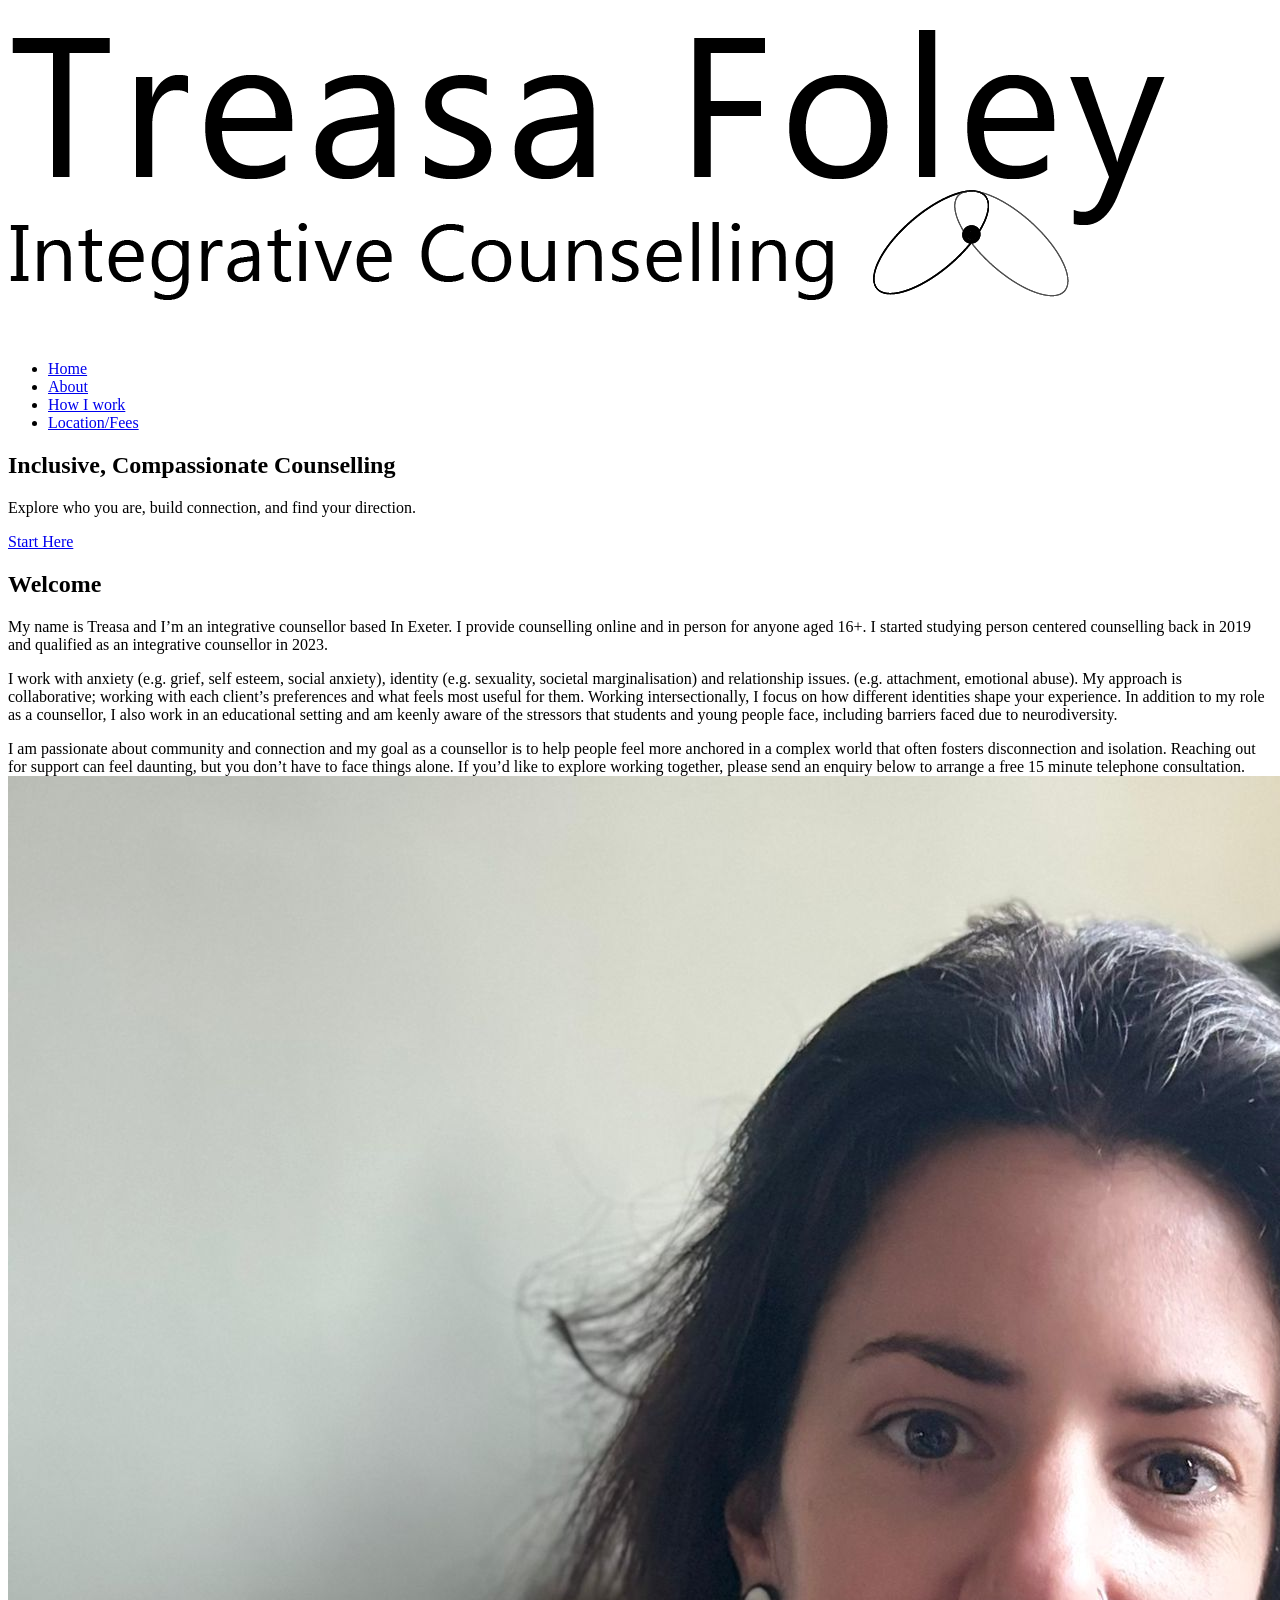
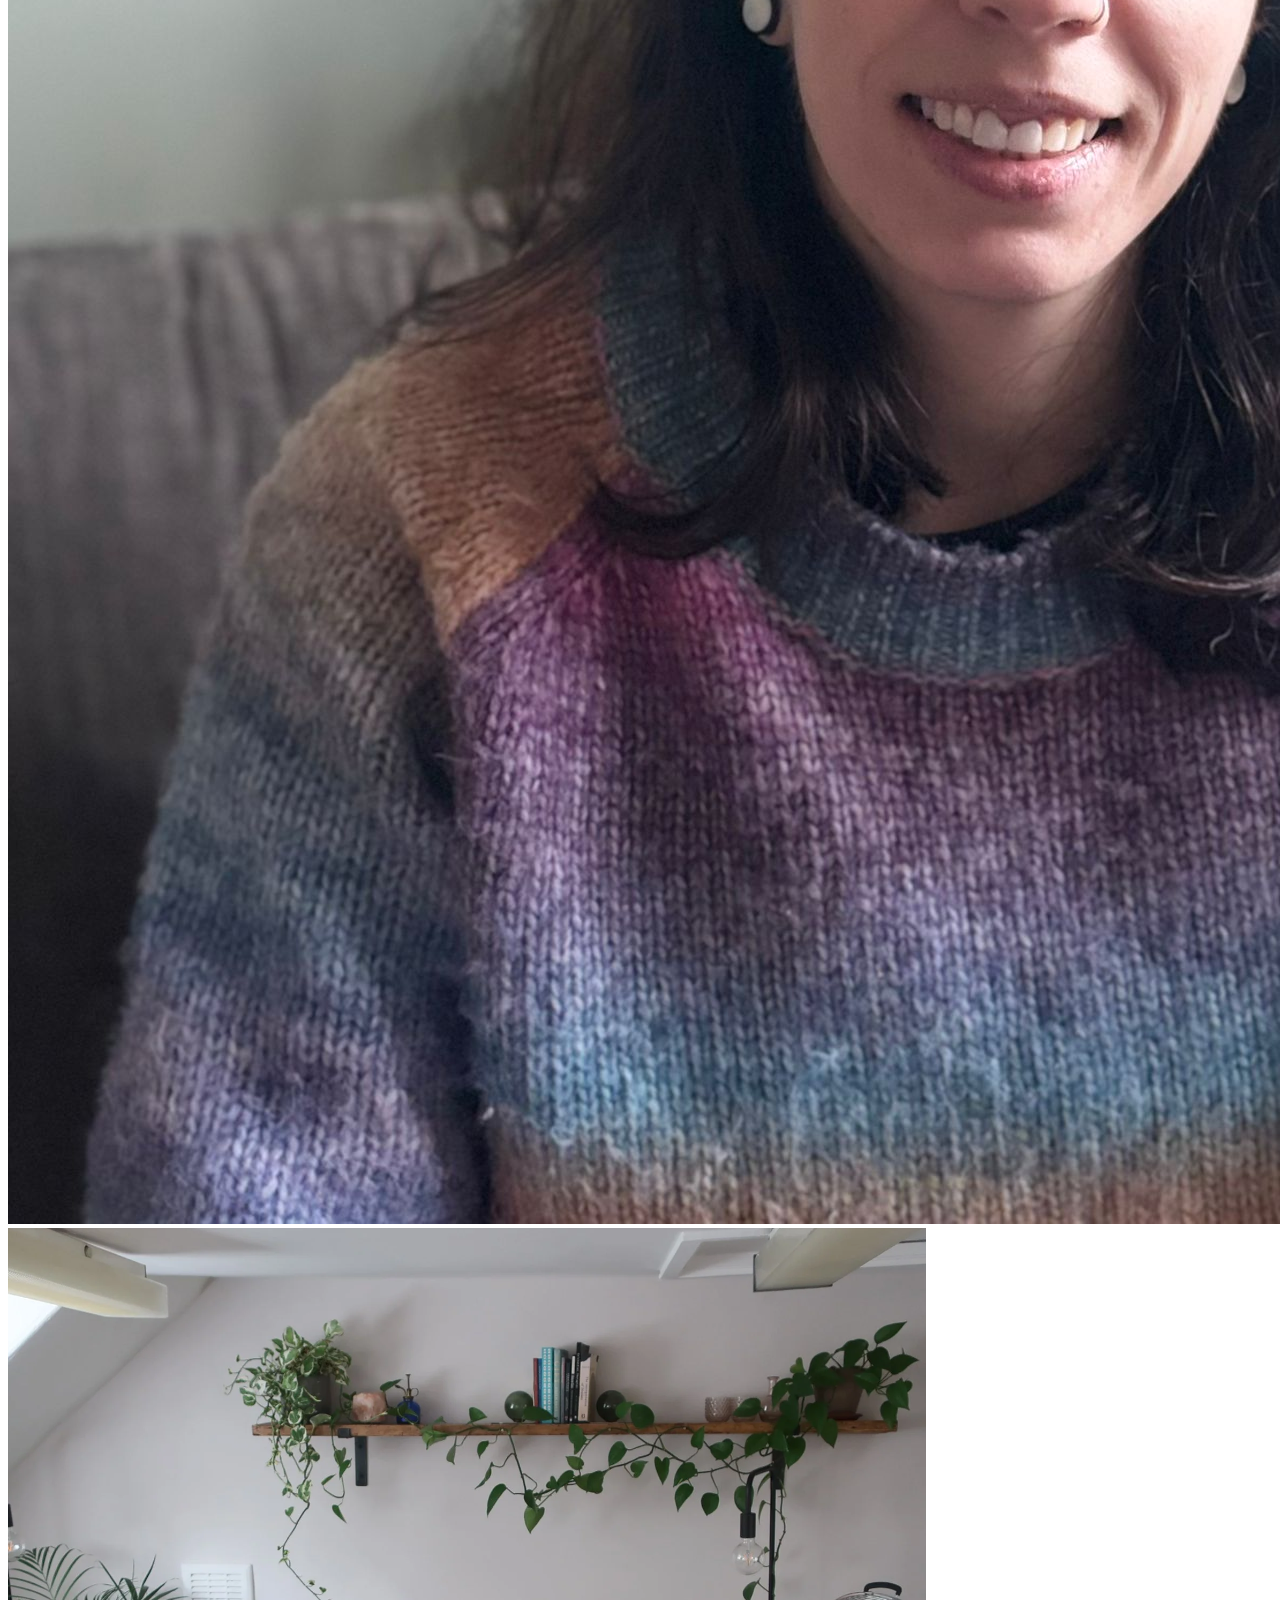
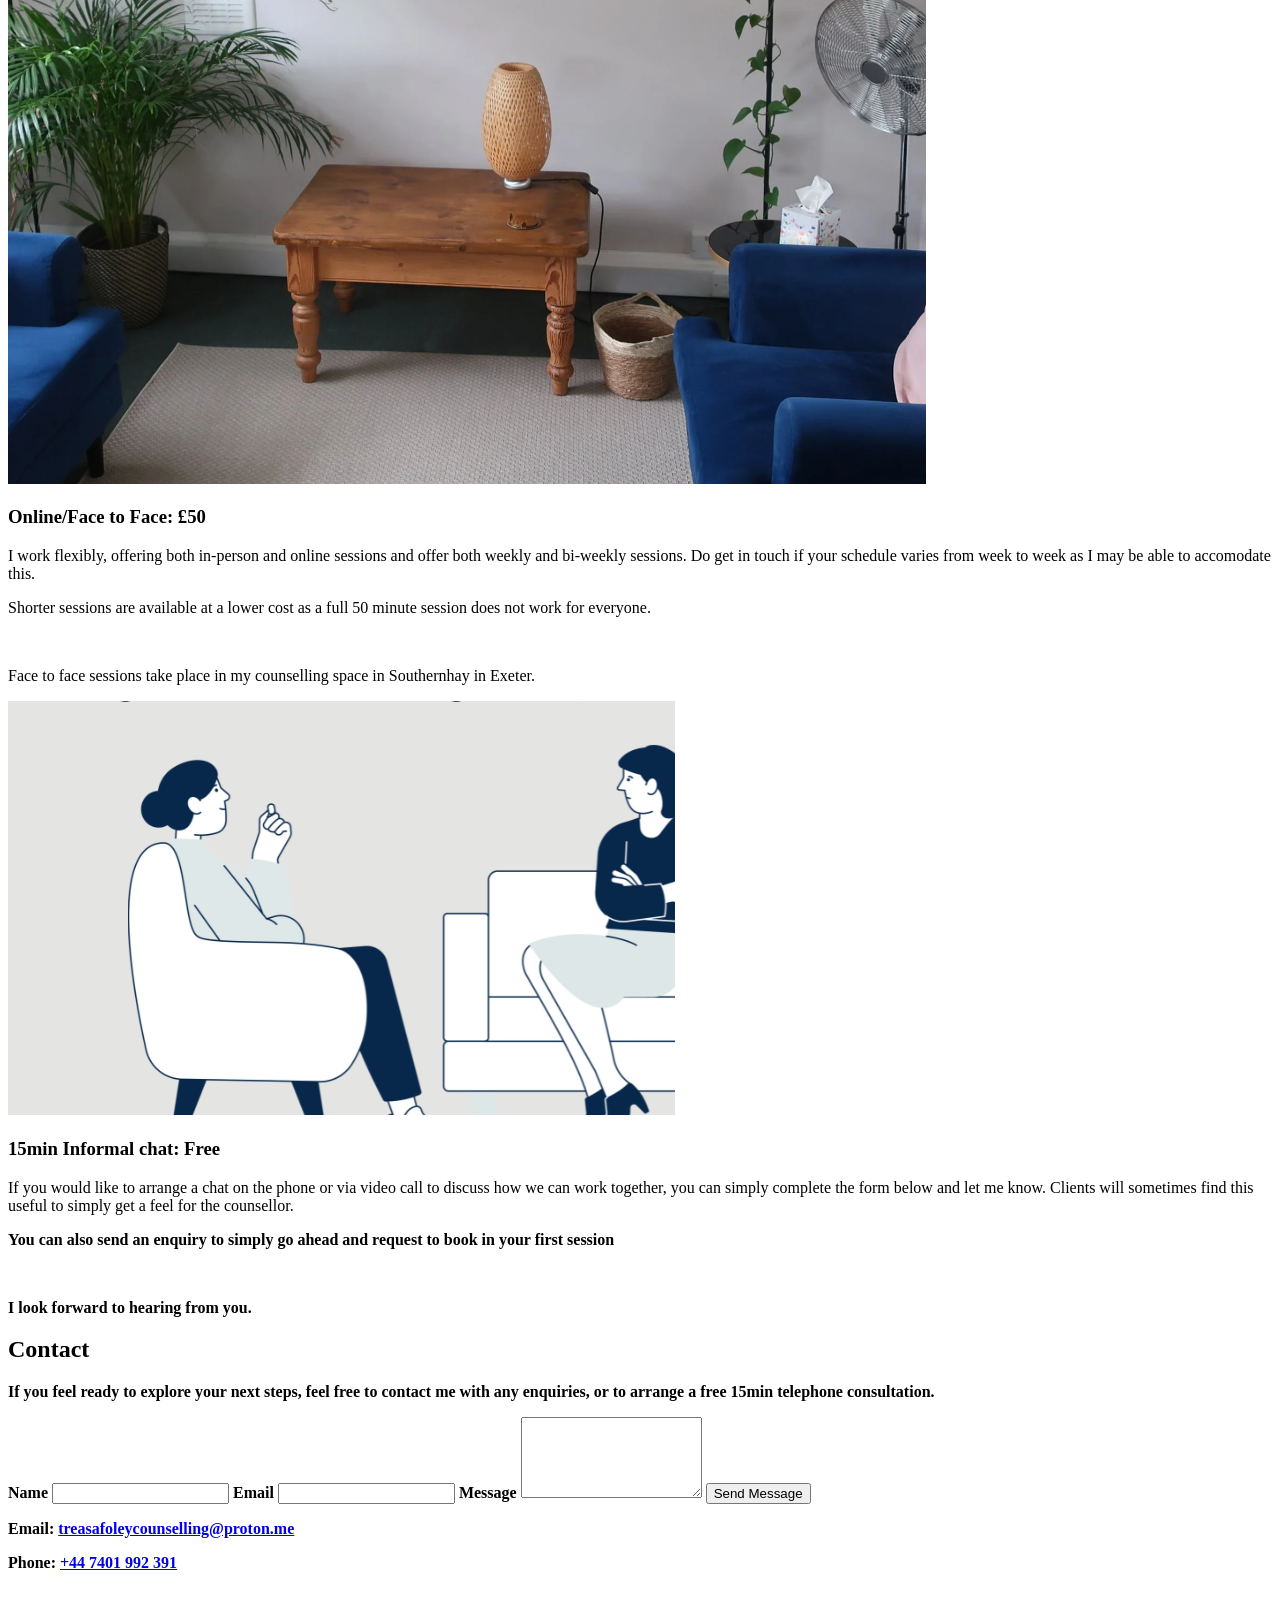
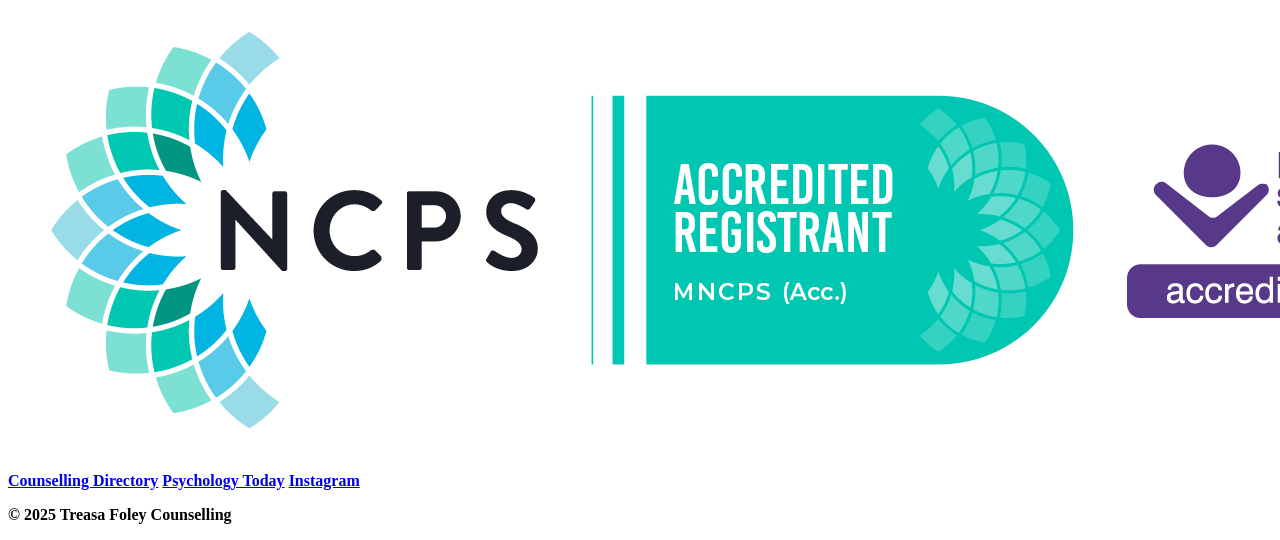
==== index.html @ da84d48a "Add files via upload" ====
<!DOCTYPE html>
<html lang="en">
<head>

  
  <!-- Favicon -->
<link rel="icon" type="image/png" href="favicon.png">
<link rel="apple-touch-icon" href="favicon.png">
<meta name="theme-color" content="#ffffff">

  <link rel="shortcut icon" href="https://treasafoleycounselling.co.uk/favicon.png">

  
  <meta charset="UTF-8">
  <meta name="viewport" content="width=device-width, initial-scale=1.0">
  <title>Treasa Foley Counselling – Exeter</title>
  <meta name="description" content="Integrative counselling for clients with anxiety, identity and relationship related issues, trauma, stress, self esteem and grief.">
  <meta name="keywords" content="intersectionality, discounts, concessions for students, immigrants and LGBTQ+. Help with anxiety, stress, low self esteem, depression, grief, trauma, relationships">
  <script type="application/ld+json">
  {
    "@context": "https://schema.org",
    "@type": "LocalBusiness",
    "name": "Treasa Foley Counselling",
    "description": "Integrative counselling for clients with anxiety, identity and relationship related issues, trauma and grief",
    "image": "https://treasafoleycounselling.co.uk/dandelion.png",
    "logo": "https://treasafoleycounselling.co.uk/icon.png",
    "address": {
      "@type": "PostalAddress",
      "addressLocality": "Exeter",
      "addressCountry": "UK"
    },
    "sameAs": [
      "https://www.ncps.com/find/therapist/TreasaFoley" 
    ]
  }
  </script>
  <link rel="stylesheet" href="style.css">

  

 
</head>
<body>


<!-- Navigation --> 
  
 <header>
  <nav class="menu">
    <div class="logo">
      <img src="logo.png" alt="Treasa Foley Counselling logo">
    </div>

    <!-- Hamburger icon -->
    <div class="menu-toggle" id="mobile-menu">
      <span class="bar"></span>
      <span class="bar"></span>
      <span class="bar"></span>
    </div>

    <ul class="menu-links">
      <li><a href="index.html">Home</a></li>
      <li><a href="about.html">About</a></li>
      <li><a href="services.html">How I work</a></li>
      <li><a href="contact.html">Location/Fees</a></li>
    </ul>
  </nav>
</header>





  <!-- Hero Section -->
  <section id="home" class="hero">
    <div class="hero-text">
      <h1>Inclusive, Compassionate Counselling</h1>
      <p>Explore who you are, build connection, and find your direction.</p>
      <a href="#contact" class="btn">Start Here</a>
    </div>
  </section>

  
<!-- About Section -->
<section id="about" class="section about">
  <h2>Welcome</h2>
  <div class="about-content">
    <div class="about-text">
        <p>My name is Treasa and I’m an integrative counsellor based In Exeter. I provide counselling online and in person for anyone aged 16+. I started studying person centered counselling back in 2019 and qualified as an integrative counsellor in 2023. </p>
      <p>I work with anxiety (e.g. grief, self esteem, social anxiety), identity (e.g. sexuality, societal marginalisation) and relationship issues. (e.g. attachment, emotional abuse). My approach is collaborative; working with each client’s preferences and what feels most useful for them. Working intersectionally, I focus on how different identities shape your experience. In addition to my role as a counsellor, I also work in an educational setting and am keenly aware of the stressors that students and young people face, including barriers faced due to neurodiversity.  
</p>
I am passionate about community and connection and my goal as a counsellor is to help people feel more anchored in a complex world that often fosters disconnection and isolation. Reaching out for support can feel daunting, but you don’t have to face things alone. If you’d like to explore working together, please send an enquiry below to arrange a free 15 minute telephone consultation.  
   </div>
    <img src="selfie.jpg" alt="Treasa Foley, Integrative Counsellor in Exeter" class="about-photo">
  </div>
  
  <!-- Collapsible Fees Tab -->


  


    <!-- services start -->
  
<section class="services-preview section">
  <div class="services-grid">

  

    <!-- Card 3 -->
    <div class="service-card">
      <img src="sapphire.png" alt="counselling room in Exeter">
      <h3>Online/Face to Face: £50</h3>
      <p>
       I work flexibly, offering both in-person and online sessions and offer both weekly and bi-weekly sessions. Do get in touch if your schedule varies from week to week as I may be able to accomodate this.  
	  <p> Shorter sessions are available at a lower cost as a full 50 minute session does not work for everyone.</p>
	 &nbsp <p> Face to face sessions take place in my counselling space in Southernhay in Exeter.</p>
      </p>
    </div>

 <!-- Card 4 -->
    <div class="service-card">
      <img src="card.png" alt="Treasa Foley smiling">
      <h3>15min Informal chat: Free</h3>
      <p>
       <p>If you would like to arrange a chat on the phone or via video call to discuss how we can work together, you can simply complete the form below and let me know. 
	   Clients will sometimes find this useful to simply get a feel for the counsellor. 
            <b>
	   <p>You can also send an enquiry to simply go ahead and request to book in your first session</p> 
&nbsp	  
	  <p>I look forward to hearing from you. </p>
      </p>
    </div>


  </div>
</section>


   <!-- services end -->
  

<!-- Contact Section -->
<section id="contact" class="section contact">
  <h2>Contact</h2>
  <p>If you feel ready to explore your next steps, feel free to contact me with any enquiries, or to arrange a free 15min telephone consultation. </p>
  
 

  <!-- Your existing form -->
   <form action="https://formspree.io/f/xblaqvno" method="POST">
    <label for="name">Name</label>
    <input type="text" id="name" name="name" required>

    <label for="email">Email</label>
    <input type="email" id="email" name="email" required>

    <label for="message">Message</label>
    <textarea id="message" name="message" rows="5" required></textarea>

    <button type="submit">Send Message</button>
  </form>
</section>

  
  

<footer>
  <div class="footer-container">

    <!-- Left: Contact Info -->
    <div class="footer-left">
      <p><strong>Email:</strong> <a href="mailto:treasafoleycounselling@proton.me">treasafoleycounselling@proton.me</a></p>
      <p><strong>Phone:</strong> <a href="tel:+447401992391">+44 7401 992 391</a></p>
    </div>

    <!-- Right: Logo + Links -->
    <div class="footer-right">
      <div class="footer-logo">
        <img src="ncps.png" alt="NCPS Exeter Counsellor Registration Logo"alt="Registration Logo" class="footer-logo" style="display:block; margin: 0 auto;">
      </div>
      <div class="footer-links">
        <a href="https://www.counselling-directory.org.uk/counsellors/treasa-foley" target="_blank">Counselling Directory</a>
        <a href="https://www.psychologytoday.com/gb/counselling/treasa-foley-exeter/1580520" target="_blank">Psychology Today</a>
        <a href="https://www.instagram.com/treasa.foley_counselling" target="_blank">Instagram</a>
      </div>
    </div>

  </div>

  <!-- Bottom copyright row -->
  <div class="footer-bottom">
    <p>&copy; 2025 Treasa Foley Counselling</p>
  </div>
</footer>

<!-- Mobile menu toggle script -->
<script>
const mobileMenu = document.getElementById('mobile-menu');
const menuLinks = document.querySelector('.menu-links');

mobileMenu.addEventListener('click', () => {
  mobileMenu.classList.toggle('active');   // Animate hamburger to X
  menuLinks.classList.toggle('active');    // Show/hide links
});
</script>




</body>
</html>
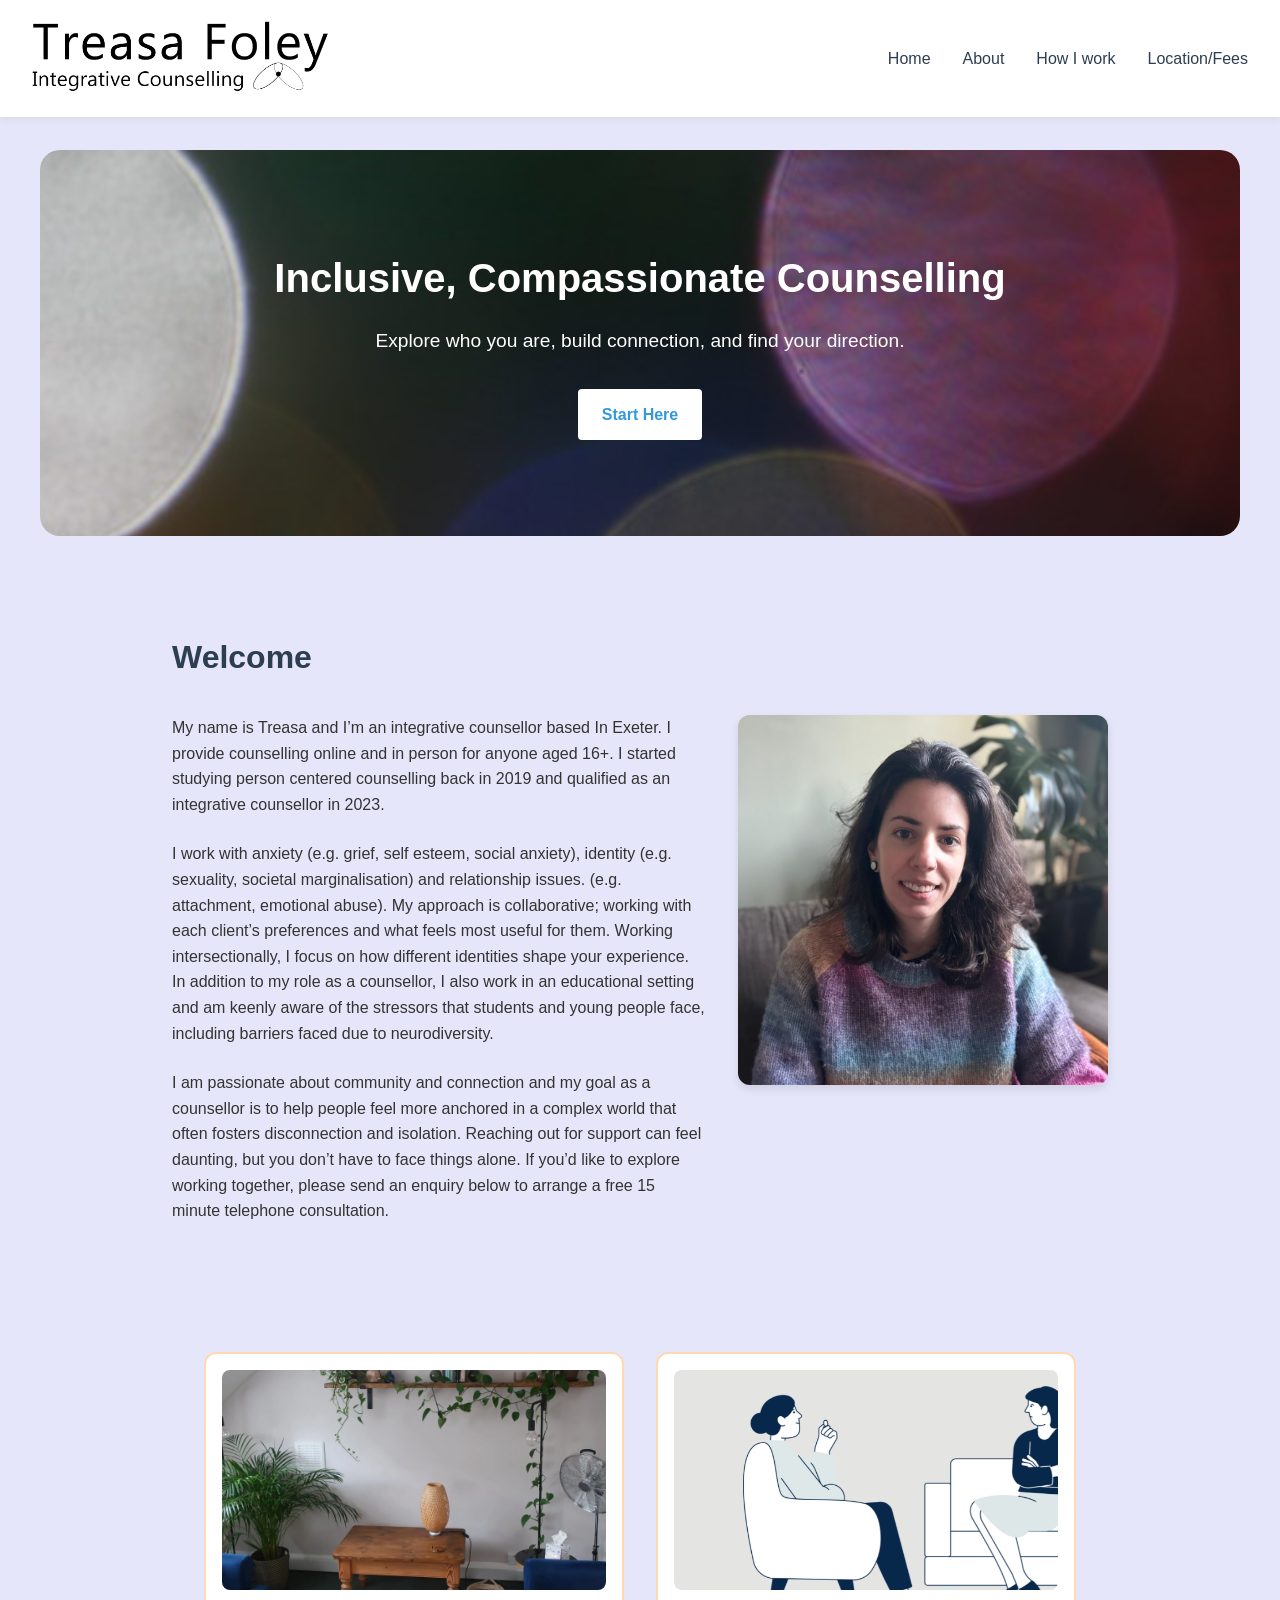
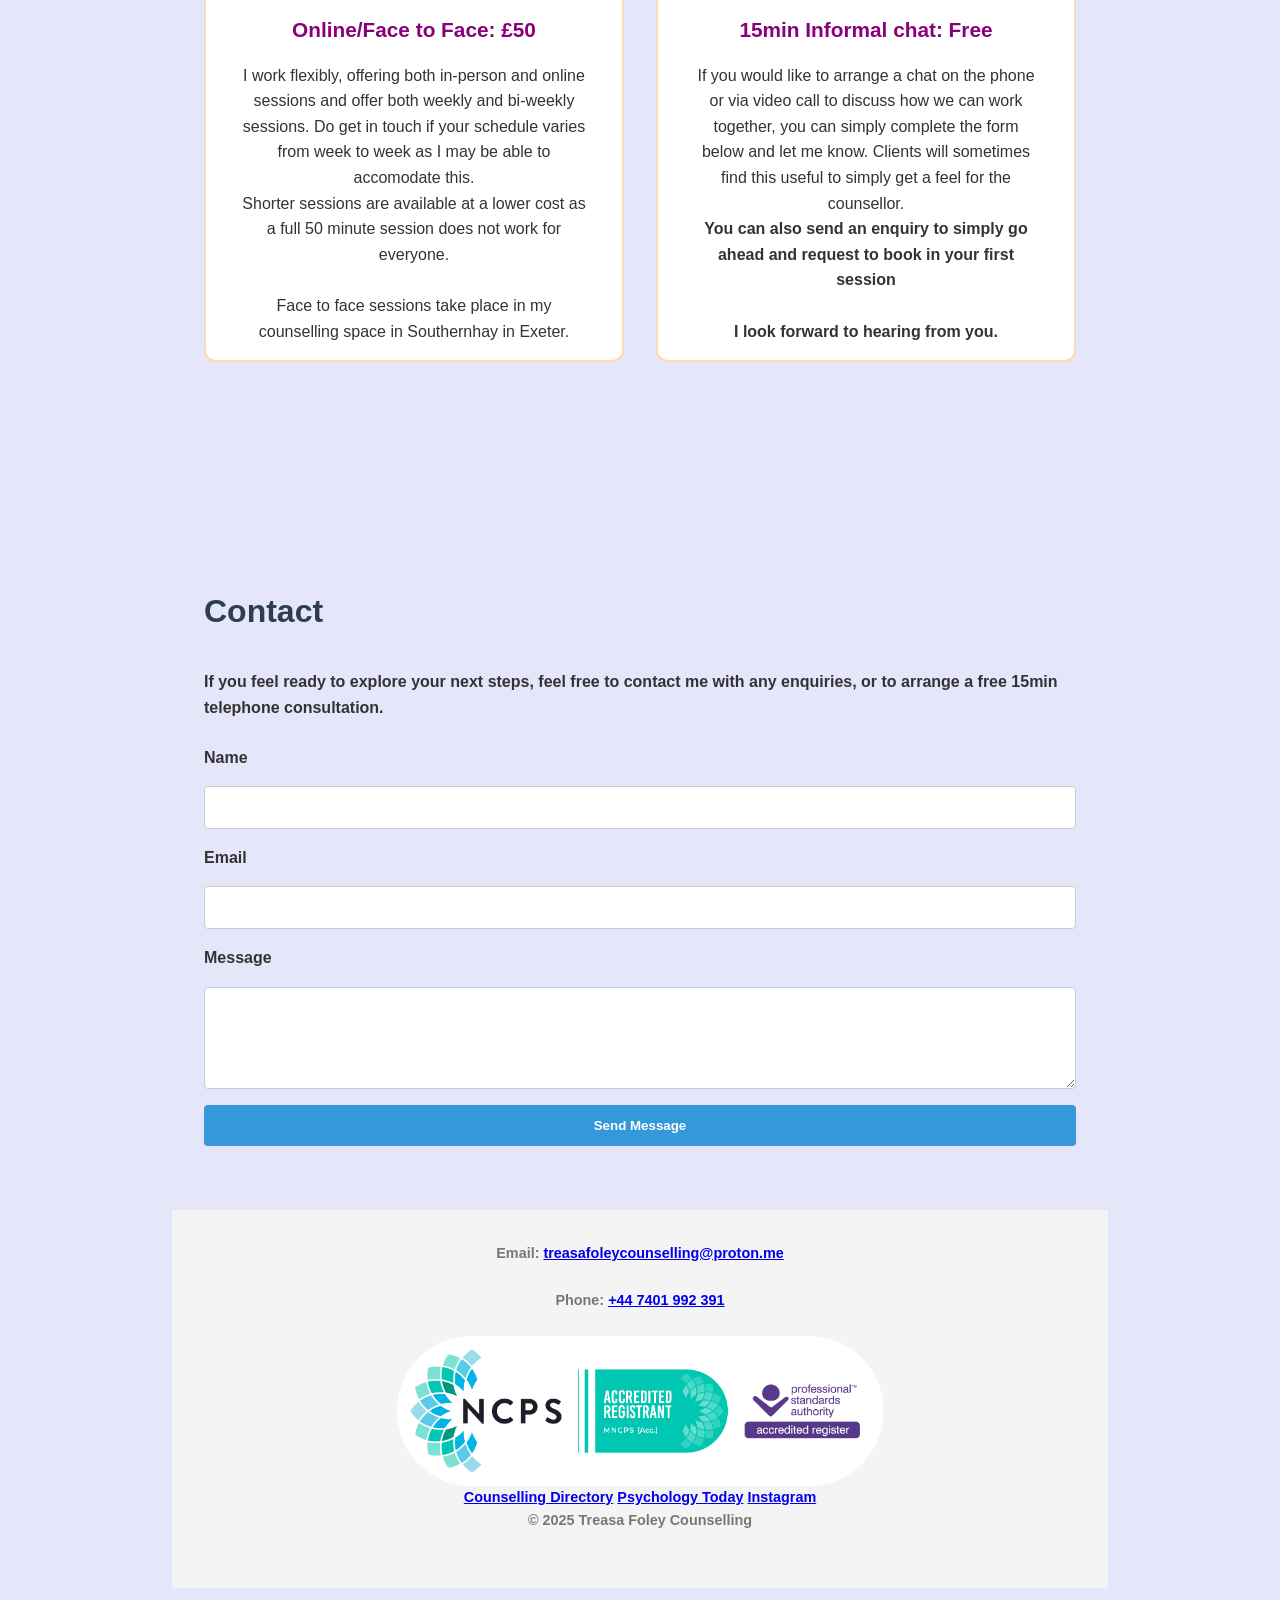
==== commit 872bc84b: "Change stylesheet link from style.css to style3.css" ====
--- a/index.html
+++ b/index.html
@@ -34,7 +34,7 @@
     ]
   }
   </script>
-  <link rel="stylesheet" href="style.css">
+  <link rel="stylesheet" href="style3.css">
 
   
 
@@ -209,4 +209,4 @@
 
 
 </body>
-</html>+</html>
--- a/style3.css
+++ b/style3.css
@@ -0,0 +1,717 @@
+/* Reset & base styles */
+* {
+    box-sizing: border-box;
+    margin: 0;
+    padding: 0;
+    font-family: 'Helvetica Neue', Arial, sans-serif;
+}
+
+
+body {
+    line-height: 1.6;
+    color: #333;
+    background-color: #E6E6FA;
+}
+
+/* ------------------ */
+/* MOBILE RESPONSIVENESS - MENU */
+/* ------------------ */
+
+/* Base menu styles (desktop) */
+.menu {
+  display: flex;
+  justify-content: space-between;
+  align-items: center;
+  padding: 1rem 2rem;
+  background: #ffffff;
+  border-bottom: 1px solid #ddd;
+  box-shadow: 0 2px 8px rgba(0,0,0,0.05);
+}
+
+.menu .logo img {
+  height: 85px;
+  width: auto;
+  display: block;
+}
+
+.menu-links {
+  list-style: none;
+  display: flex;
+  gap: 2rem;
+}
+
+.menu-links a {
+  text-decoration: none;
+  color: #2c3e50;
+  position: relative;
+  transition: color 0.3s;
+}
+
+.menu-links a::after {
+  content: '';
+  display: block;
+  width: 0;
+  height: 2px;
+  background: #3498db;
+  position: absolute;
+  bottom: -4px;
+  left: 0;
+  transition: width 0.3s;
+}
+
+.menu-links a:hover::after {
+  width: 100%;
+}
+
+.menu-links a:hover {
+  color: #3498db;
+}
+
+/* Hamburger (hidden on desktop) */
+.menu-toggle {
+  display: none;
+  flex-direction: column;
+  cursor: pointer;
+  gap: 5px;
+}
+
+.menu-toggle .bar {
+  width: 25px;
+  height: 3px;
+  background-color: #2c3e50;
+  border-radius: 2px;
+  transition: all 0.3s ease;
+}
+
+/* ------------------ */
+/* MOBILE MENU (screens <= 768px) */
+/* ------------------ */
+@media (max-width: 768px) {
+  .menu {
+    flex-direction: row; /* keep logo and hamburger on one line */
+    justify-content: space-between;
+    align-items: center;
+  }
+
+  .menu-toggle {
+    display: flex; /* show hamburger */
+  }
+
+  .menu-links {
+    display: none; /* hide menu by default */
+    flex-direction: column;
+    width: 100%;
+    text-align: center;
+    padding: 0;
+    margin: 0;
+    border-top: 1px solid #ddd;
+    background-color: #ffffff;
+  }
+
+  .menu-links.active {
+    display: flex; /* show menu when hamburger clicked */
+  }
+
+  .menu-links li {
+    width: 100%;
+  }
+
+  .menu-links a {
+    display: block;
+    padding: 1rem;
+  }
+
+  .menu-links a:hover {
+    background-color: #f0f4f5;
+  }
+
+  /* Animate hamburger to X */
+  .menu-toggle.active .bar:nth-child(2) {
+    opacity: 0;
+  }
+  .menu-toggle.active .bar:nth-child(1) {
+    transform: translateY(8px) rotate(45deg);
+  }
+  .menu-toggle.active .bar:nth-child(3) {
+    transform: translateY(-8px) rotate(-45deg);
+  }
+}
+
+
+/* Hero Section */
+.hero {
+  background: url('bokeh.png') no-repeat center center/cover;
+  color: #fff;
+  display: flex;
+  align-items: center;
+  justify-content: center;
+  text-align: center;
+  padding: 6rem 4rem;
+
+  /* Rounded corners + align with logo width */
+  border-radius: 20px;
+  max-width: 1200px; /* match or slightly smaller than your logo/menu width */
+  margin: 2rem auto; /* centers the hero box */
+}
+.hero h1 {
+    font-size: 2.5rem;
+    margin-bottom: 1rem;
+}
+
+.hero p {
+    font-size: 1.2rem;
+    margin-bottom: 2rem;
+}
+
+.btn {
+    display: inline-block;
+    padding: 0.8rem 1.5rem;
+    background: #fff;
+    color: #3498db;
+    border-radius: 4px;
+    text-decoration: none;
+    font-weight: bold;
+    transition: background 0.3s, color 0.3s;
+}
+
+.btn:hover {
+    background: #2980b9;
+    color: #fff;
+}
+
+
+.about-content {
+  display: flex;
+  align-items: flex-start;
+  gap: 2rem;
+  flex-wrap: wrap; /* makes it stack on smaller screens */
+}
+
+.about-photo {
+  width: 370px;   /* adjust size */
+  height: auto;
+  border-radius: 12px; /* rounded corners */
+  box-shadow: 0 4px 8px rgba(0,0,0,0.1);
+}
+
+.about-text {
+  flex: 1; /* takes up remaining space */
+}
+
+
+.grid {
+  display: grid;
+  grid-template-columns: repeat(auto-fit, minmax(300px, 1fr));
+  gap: 40px;
+  align-items: center;
+}
+
+
+
+
+/* Fees Tab (Collapsible) */
+.fees-tab {
+  margin-top: 1.5rem;
+  padding: 1rem;
+  border: 1px solid #ccc;
+  border-radius: 6px;
+  background: #f9f9f9;
+  cursor: pointer;
+}
+
+.fees-tab summary {
+  font-weight: bold;
+  font-size: 1.1rem;
+  color: #2c3e50;
+  outline: none;
+}
+
+.fees-tab[open] {
+  background: #f0f8ff; /* subtle blue when open */
+  border-color: #3498db;
+}
+
+.fees-tab p {
+  margin-top: 1rem;
+  color: #444;
+  line-height: 1.6;
+}
+
+/* Additional styling for qualifications */
+.qualifications {
+  list-style-type: disc;
+  padding-left: 20px; /* aligns bullets nicely */
+  margin-top: 10px;
+}
+
+.qualifications li {
+  margin-bottom: 8px; /* spacing between items */
+  line-height: 1.5; /* improves readability */
+}
+
+.text h4 {
+  margin-top: 20px;
+  font-size: 1.2rem;
+  color: #2c3e50;
+}
+
+
+
+
+
+/* Sections */
+.section {
+    padding: 4rem 2rem;
+    max-width: 1000px;
+    margin: 0 auto;
+}
+
+.section h2 {
+    font-size: 2rem;
+    margin-bottom: 2rem;
+    color: #2c3e50;
+}
+
+.section p, .section ul {
+    margin-bottom: 1.5rem;
+}
+
+.cards {
+  display: flex;
+  flex-wrap: wrap;
+  gap: 20px;
+  justify-content: center;
+  margin: 40px 0;
+}
+
+.card {
+  position: relative;
+  flex: 1 1 300px; /* minimum 300px, grow equally */
+  max-width: 300px; /* keep all cards the same width */
+  padding: 20px;
+  border-radius: 12px;
+  color: #fff;
+  text-decoration: none; /* removes underline for links */
+  overflow: hidden;
+  z-index: 0;
+  transition: transform 0.3s, box-shadow 0.3s;
+
+  /* Overlay background */
+  background: rgba(0, 0, 0, 0.4);
+  backdrop-filter: blur(2px);
+}
+
+.card::before {
+  content: "";
+  position: absolute;
+  top: 0; left: 0; right: 0; bottom: 0;
+  background: url('bokeh.png') center/cover no-repeat;
+  opacity: 0.2;
+  z-index: -1;
+  border-radius: 12px;
+}
+
+/* Hover effect */
+.card:hover {
+  transform: translateY(-5px);
+  box-shadow: 0 10px 20px rgba(0,0,0,0.3);
+}
+
+.card h3 {
+  margin-top: 0;
+  font-size: 1.5rem;
+}
+
+.card p {
+  margin-bottom: 0;
+}
+
+/* Responsive: stack cards on smaller screens */
+@media (max-width: 960px) {
+  .cards {
+    justify-content: center;
+  }
+  
+  .card {
+    flex: 1 1 80%; /* almost full width */
+    max-width: none;
+  }
+}
+
+
+
+/* Contact Form */
+.contact form {
+    display: flex;
+    flex-direction: column;
+    gap: 1rem;
+}
+
+.contact input, .contact textarea {
+    padding: 0.8rem;
+    border: 1px solid #ccc;
+    border-radius: 4px;
+}
+
+.contact button {
+    padding: 0.8rem;
+    background: #3498db;
+    color: #fff;
+    border: none;
+    border-radius: 4px;
+    cursor: pointer;
+    font-weight: bold;
+    transition: background 0.3s;
+}
+
+.contact button:hover {
+    background: #2980b9;
+}
+
+
+/* Layout for map + room side-by-side */
+.map-room-container {
+  display: flex;
+  gap: 2rem;
+  align-items: stretch;    /* keep items same height */
+  justify-content: center;
+  margin-top: 2rem;
+  flex-wrap: nowrap;       /* prevent wrapping on desktop */
+}
+
+/* Give the map slightly more room than the photo */
+.map-container {
+  flex: 1 1 60%;           /* grow, shrink, initial 60% width */
+  max-width: 70%;          /* prevents it getting too wide */
+  min-height: 420px;       /* keep a consistent height */
+  border-radius: 10px;
+  overflow: hidden;        /* keeps the iframe rounded */
+  box-shadow: 0 2px 8px rgba(0,0,0,0.15);
+}
+
+/* Make iframe fill its container */
+.map-container iframe {
+  width: 100%;
+  height: 100%;
+  min-height: 420px;
+  border: 0;
+  display: block;
+}
+
+/* Photo column */
+.room-image {
+  flex: 0 0 36%;           /* fixed-ish width for photo column */
+  max-width: 36%;
+  min-height: 420px;
+  display: flex;
+  align-items: center;
+  justify-content: center;
+}
+
+.room-image img {
+  width: 100%;
+  height: 100%;
+  object-fit: cover;       /* crop to fit without distortion */
+  border-radius: 10px;
+  box-shadow: 0 2px 8px rgba(0,0,0,0.15);
+  display: block;
+}
+
+/* Responsive: stack on smaller screens */
+@media (max-width: 900px) {
+  .map-room-container {
+    flex-direction: column;
+    gap: 1.25rem;
+    align-items: center;
+  }
+  .map-container,
+  .room-image {
+    flex: 1 1 100%;
+    max-width: 100%;
+    min-height: 260px;
+  }
+  .map-container iframe {
+    min-height: 260px;
+  }
+  .room-image img {
+    min-height: 260px;
+    height: auto;
+    object-fit: cover;
+  }
+}
+
+
+
+/* Footer */
+
+/* Desktop */
+.footer-logo {
+  height: 150px;   /* fixed desktop height */
+  width: auto;
+  display: block;
+  margin: 0 auto;  /* center horizontally */
+}
+
+/* Mobile */
+@media (max-width: 768px) {
+  .footer-logo {
+    max-width: 90%;  /* shrink to fit viewport */
+    height: auto;    /* maintain aspect ratio */
+  }
+}
+
+
+
+footer {
+  background: #f4f4f4;
+  text-align: center;
+  padding: 2rem;
+  font-size: 0.9rem;
+  color: #777;
+}
+
+.footer-content {
+  display: flex;
+  flex-direction: column;
+  align-items: center;
+  gap: 1rem; /* spacing between text and logo */
+}
+
+
+
+
+
+
+/* === About page: force reliable responsive behaviour ===
+   Paste this at the end of style.css (after all other rules)
+   */
+
+/* Only apply grid layout to About section */
+.about-section .grid {
+    display: grid;
+    grid-template-columns: 1fr 1fr;
+    gap: 40px;
+}
+
+
+/* make sure text can shrink (fixes very narrow text column issue) */
+.about-section .text,
+.grid .text {
+  min-width: 0;          /* allows the text block to shrink correctly inside the grid */
+  width: 100%;
+}
+
+/* ensure images behave predictably */
+.about-section .grid img,
+.grid img {
+  max-width: 100% !important;
+  width: 100% !important;
+  height: auto !important;
+  object-fit: cover;
+  justify-self: center;
+}
+
+/* Explicit grid areas (desktop)
+   Row1: text left, image right
+   Row2: image left, text right
+*/
+.about-section .grid.row1 { grid-template-areas: "text image"; }
+.about-section .grid.row1 .text { grid-area: text; }
+.about-section .grid.row1 img { grid-area: image; }
+
+.about-section .grid.row2 { grid-template-areas: "image text"; }
+.about-section .grid.row2 img { grid-area: image; }
+.about-section .grid.row2 .text { grid-area: text; }
+
+@media (max-width: 768px) {
+  /* Put images side by side */
+  .about-section {
+    display: flex;
+    flex-direction: column;
+    gap: 1rem;
+  }
+
+  /* Wrap both grids in a single flex container */
+  .about-section .grid.row1,
+  .about-section .grid.row2 {
+    display: contents; /* allows reordering children */
+  }
+
+  /* Force text to stack first */
+  .about-section .text {
+    order: 1;
+  }
+
+  /* Images in a horizontal row */
+  .about-section img {
+    order: 2;
+    width: 45% !important;
+    max-width: 45% !important;
+    display: inline-block;
+  }
+
+  /* Hide the second row image on mobile */
+  .about-section .grid.row2 img {
+    display: none !important;
+  }
+}
+
+
+
+
+
+/* Ensure menu is sticky and full width on mobile */
+@media (max-width: 768px) {
+  header {
+    position: sticky;
+    top: 0;
+    width: 100%;
+    z-index: 1000;
+  }
+
+  .menu {
+    flex-wrap: wrap;
+    justify-content: space-between;
+    padding: 0.5rem 1rem;
+  }
+}
+
+
+footer {
+  width: 100%;
+}
+
+.footer-container,
+.footer-bottom {
+  max-width: 1200px;
+  margin: 0 auto;
+  padding: 0 1rem;
+}
+
+
+
+
+/* ============================= */
+/* Services Preview Cards        */
+/* ============================= */
+
+/* Services Preview Cards with border styling */
+
+.services-preview {
+  margin-top: 4rem;
+}
+
+.services-grid {
+  display: grid;
+  grid-template-columns: repeat(3, 1fr);
+  gap: 3rem;
+  text-align: center;
+}
+
+.service-card {
+  border: 2px solid #FFD9B3; /* soft orange border */
+  border-radius: 12px;
+  padding: 1rem;
+  background-color: #ffffff;
+  transition: box-shadow 0.3s, border-color 0.3s;
+}
+
+.service-card:hover {
+  box-shadow: 0 6px 12px rgba(0,0,0,0.15);
+  border-color: #FFC38D; /* slightly warmer on hover */
+}
+
+.service-card img {
+  width: 100%;
+  height: 220px;
+  object-fit: cover;
+  border-radius: 8px;
+  margin-bottom: 1rem;
+}
+
+.service-card h3 {
+  font-size: 1.3rem;
+  margin-bottom: 1rem;
+  color: #8a007a;
+}
+
+.service-card p {
+  line-height: 1.6;
+  color: #333;
+  max-width: 90%;
+  margin: 0 auto;
+}
+
+/* Mobile Responsive Layout */
+@media (max-width: 900px) {
+  .services-grid {
+    grid-template-columns: 1fr;
+    gap: 2.5rem;
+  }
+
+  .service-card img {
+    height: 260px;
+  }
+}
+
+/* ============================= */
+/* Services Preview Cards   END      */
+/* ============================= */
+
+
+.services-preview {
+  max-width: 1000px;
+  margin: 4rem auto;
+  text-align: center;
+}
+
+.services-title {
+  font-size: 2rem;
+  margin-bottom: 2rem;
+  color: #2c3e50;
+}
+
+.services-grid {
+  display: grid;
+  grid-template-columns: repeat(2, 1fr);
+  gap: 2rem;
+  justify-items: center;
+  align-items: start;
+}
+
+/* The top middle card spans both columns */
+.center-card {
+  grid-column: 1 / -1;
+  max-width: 400px;
+}
+
+/* Card design */
+.service-card {
+  border: 2px solid #FFD9B3; /* soft orange */
+  border-radius: 12px;
+  padding: 1rem;
+  background: #fff;
+  transition: box-shadow 0.3s, border-color 0.3s;
+}
+
+.service-card:hover {
+  border-color: #FFC38D;
+  box-shadow: 0 6px 12px rgba(0,0,0,0.12);
+}
+
+.service-img {
+  width: 100%;
+  border-radius: 8px;
+  margin-bottom: 1rem;
+}
+
+/* Mobile: stack all 3 neatly */
+@media (max-width: 768px) {
+  .services-grid {
+    grid-template-columns: 1fr;
+  }
+  .center-card {
+    grid-column: auto;
+  }
+}
+
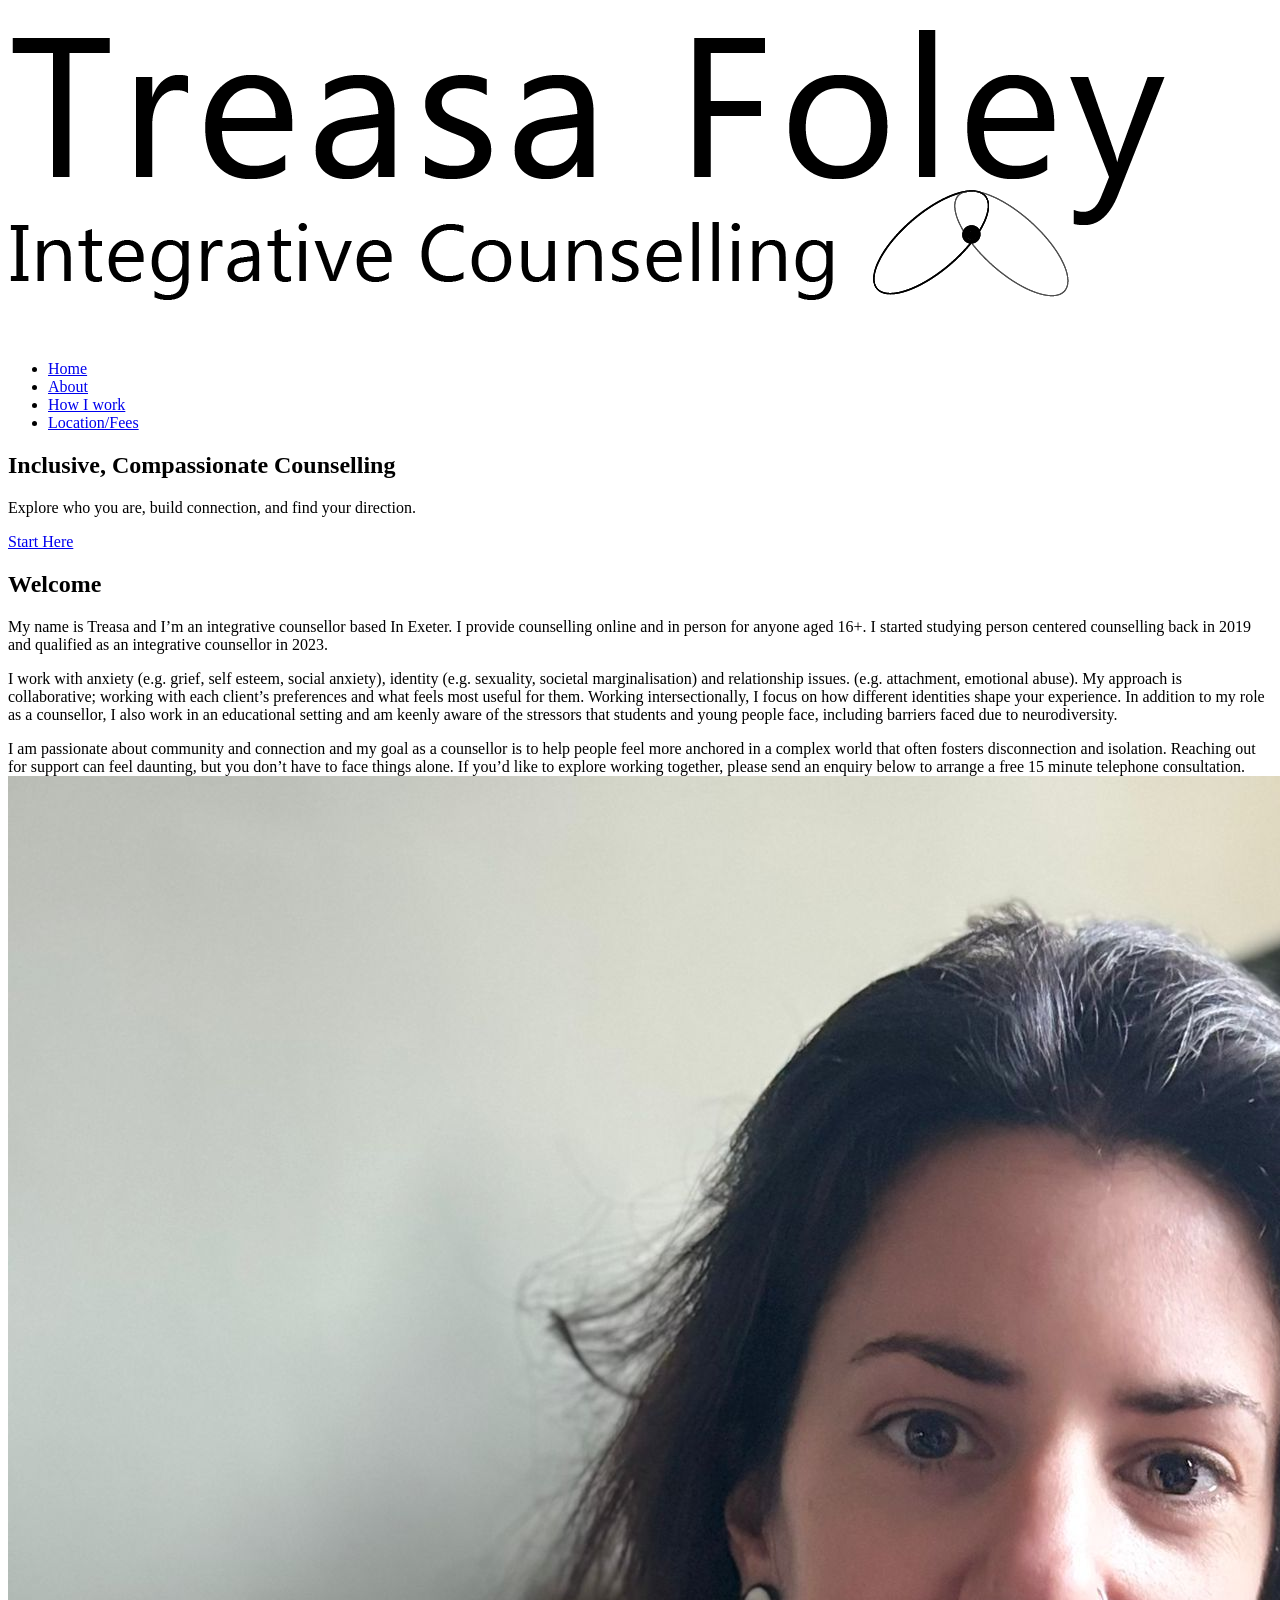
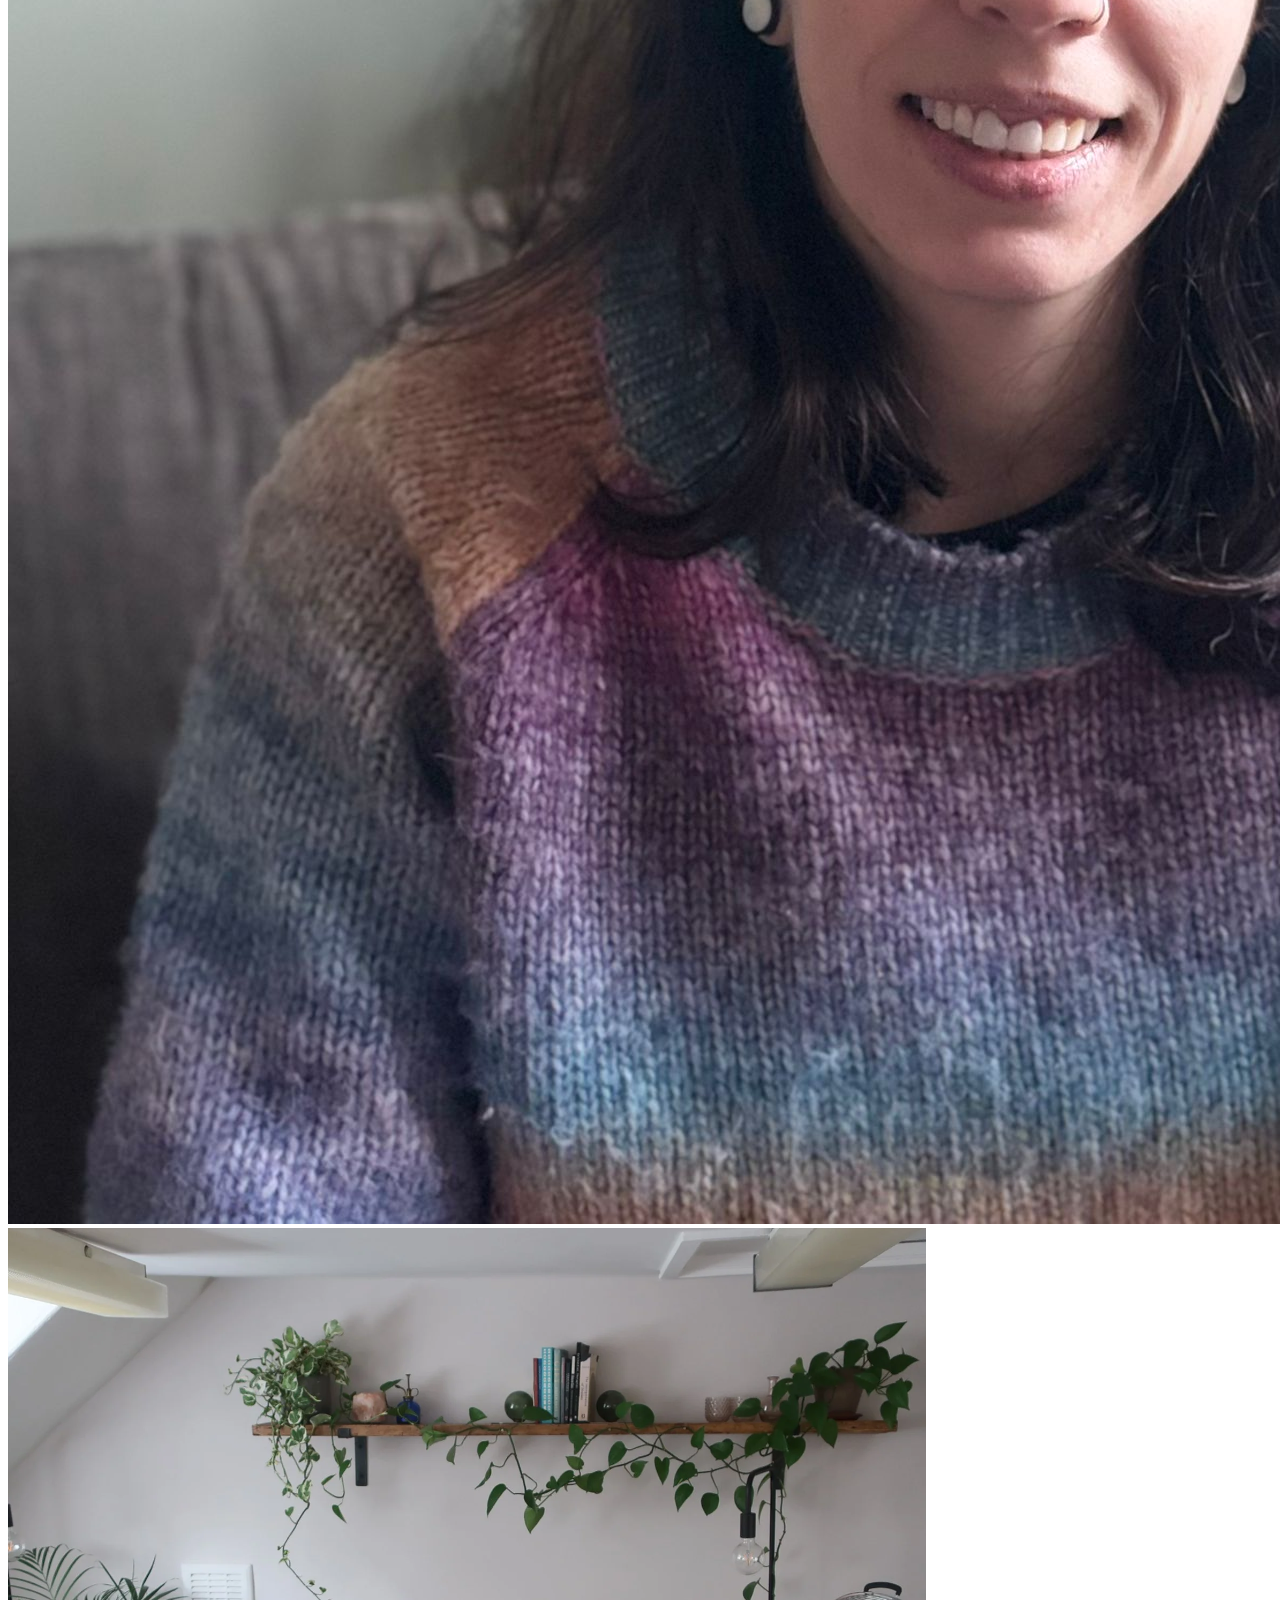
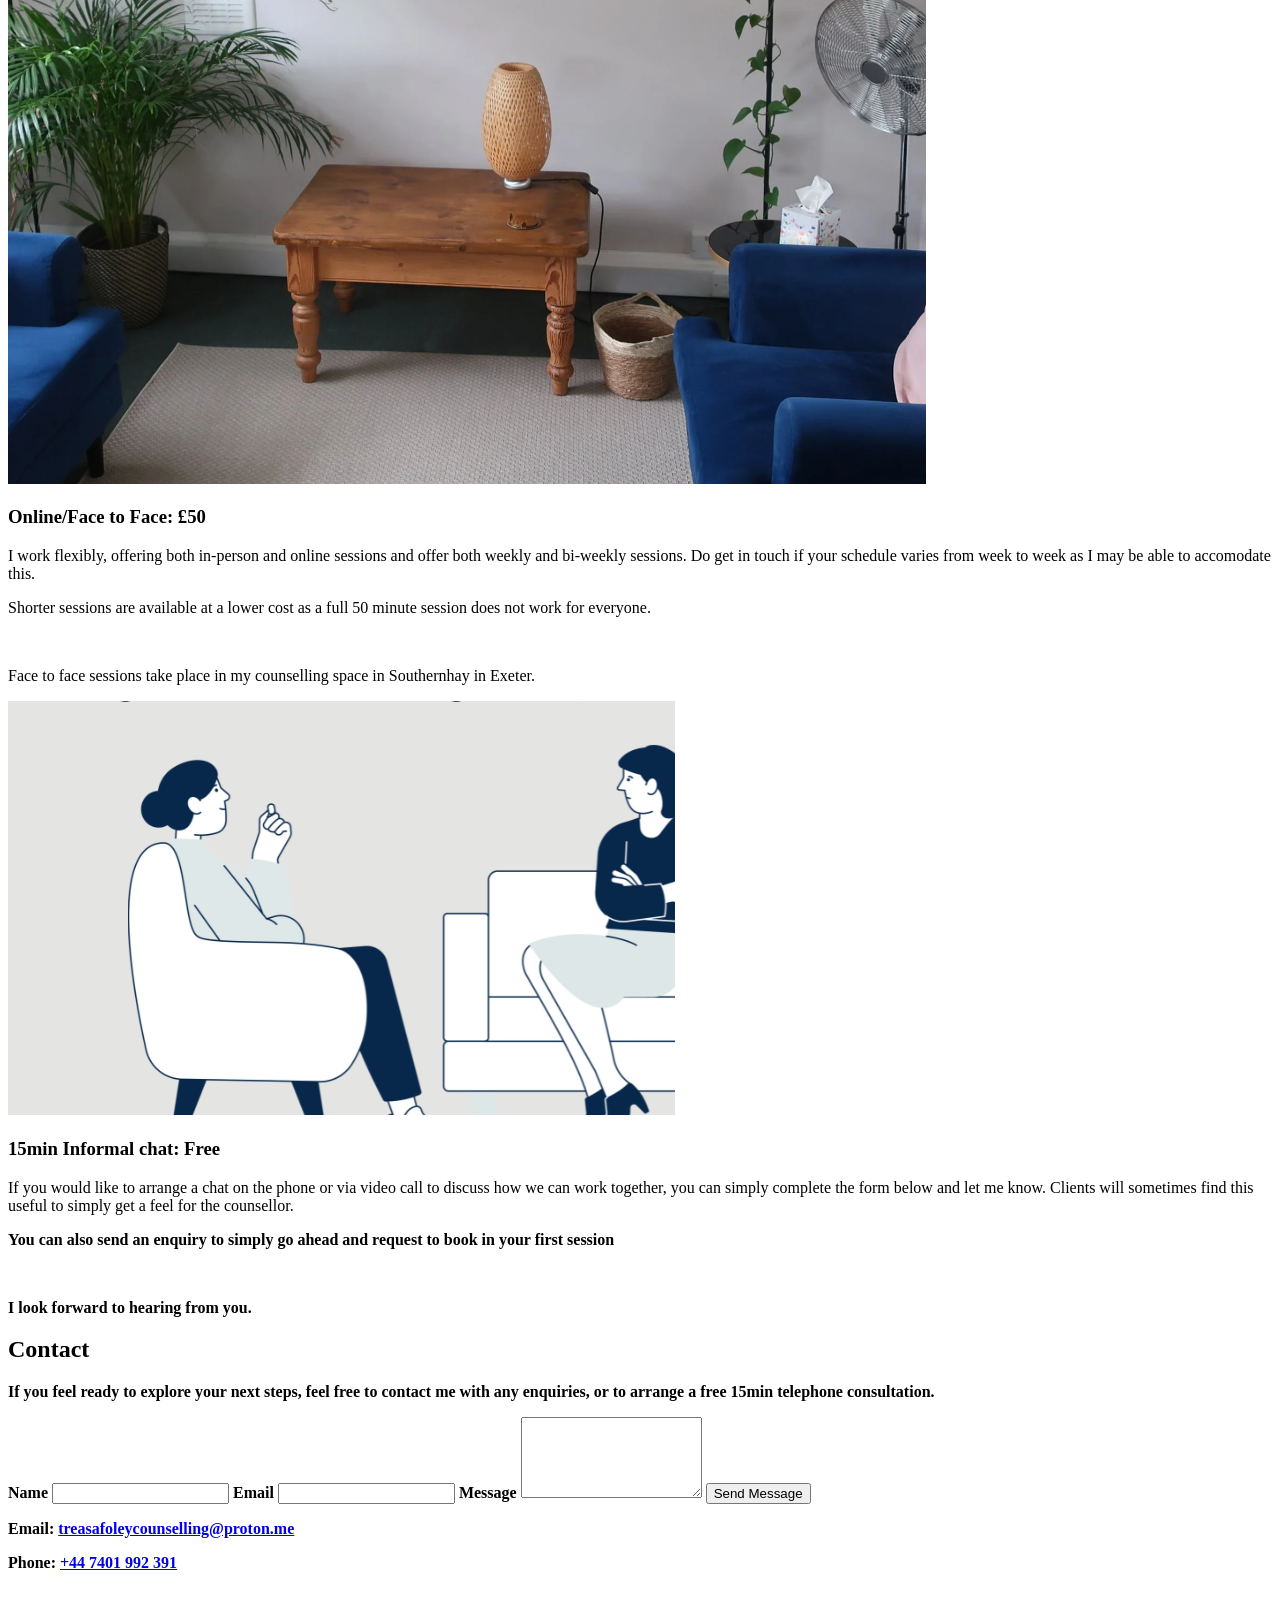
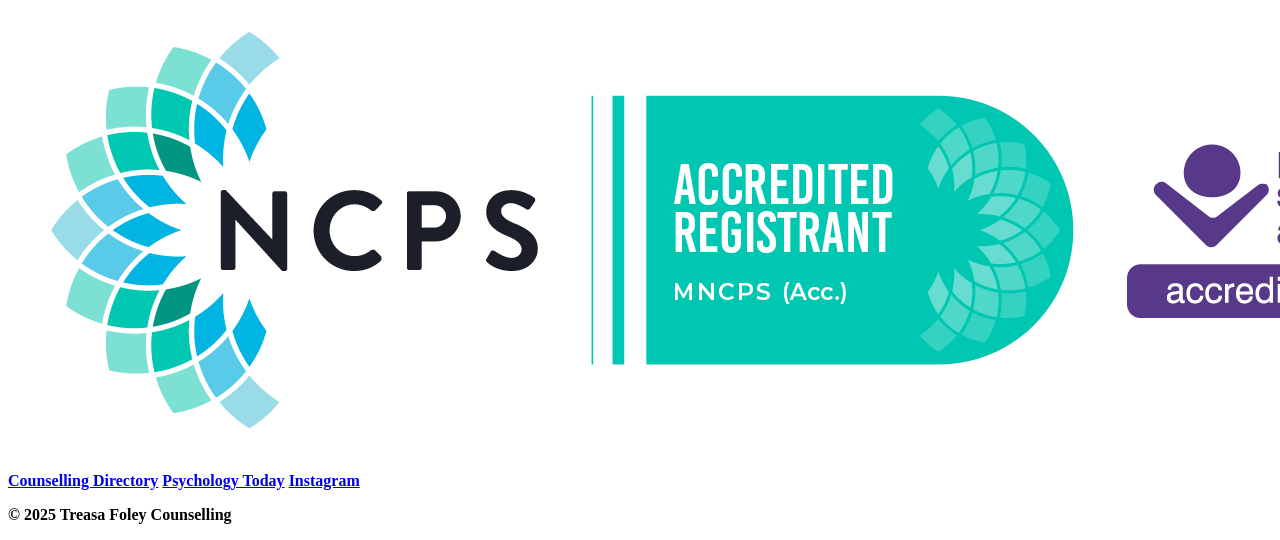
==== commit 91f411d4: "Update stylesheet link in index.html" ====
--- a/index.html
+++ b/index.html
@@ -34,7 +34,7 @@
     ]
   }
   </script>
-  <link rel="stylesheet" href="style3.css">
+  <link rel="stylesheet" href="style.css">
 
   
 
